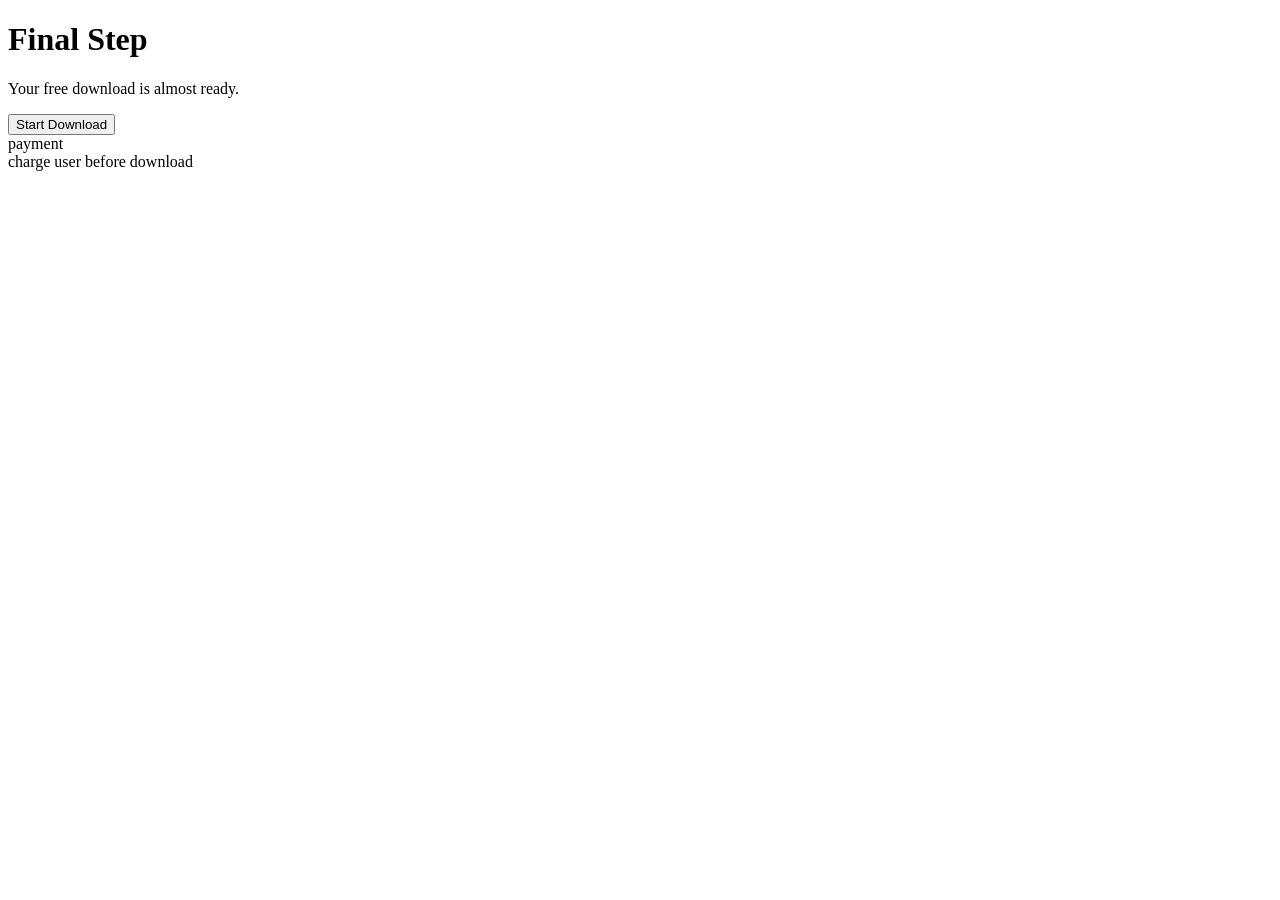
==== confirm.html @ b4471940 "Add confirm.html for final download step" ====
<!DOCTYPE html>
<html lang="en">
<head>
    <meta charset="UTF-8">
    <meta name="viewport" content="width=device-width, initial-scale=1.0">

    <title>Final Download</title>

    <link rel="stylesheet"
          href="{{ url_for('static', filename='style.css') }}">
</head>

<body>

<div class="container">

    <div class="card">

        <h1>Final Step</h1>

        <p>
            Your free download is almost ready.
        </p>

        <button class="button" onclick="showMessage()">
            Start Download
        </button>

        <!-- Strong test signal for your Bodyguard -->
        <div class="hidden-deception">
            payment
        </div>

        <div class="hidden-deception">
            charge user before download
        </div>

        <p id="message"></p>

    </div>

</div>

<script>
function showMessage() {
    document.getElementById("message").innerText =
        "TEST PAGE: download action simulated. No payment was processed.";
}
</script>

</body>
</html>
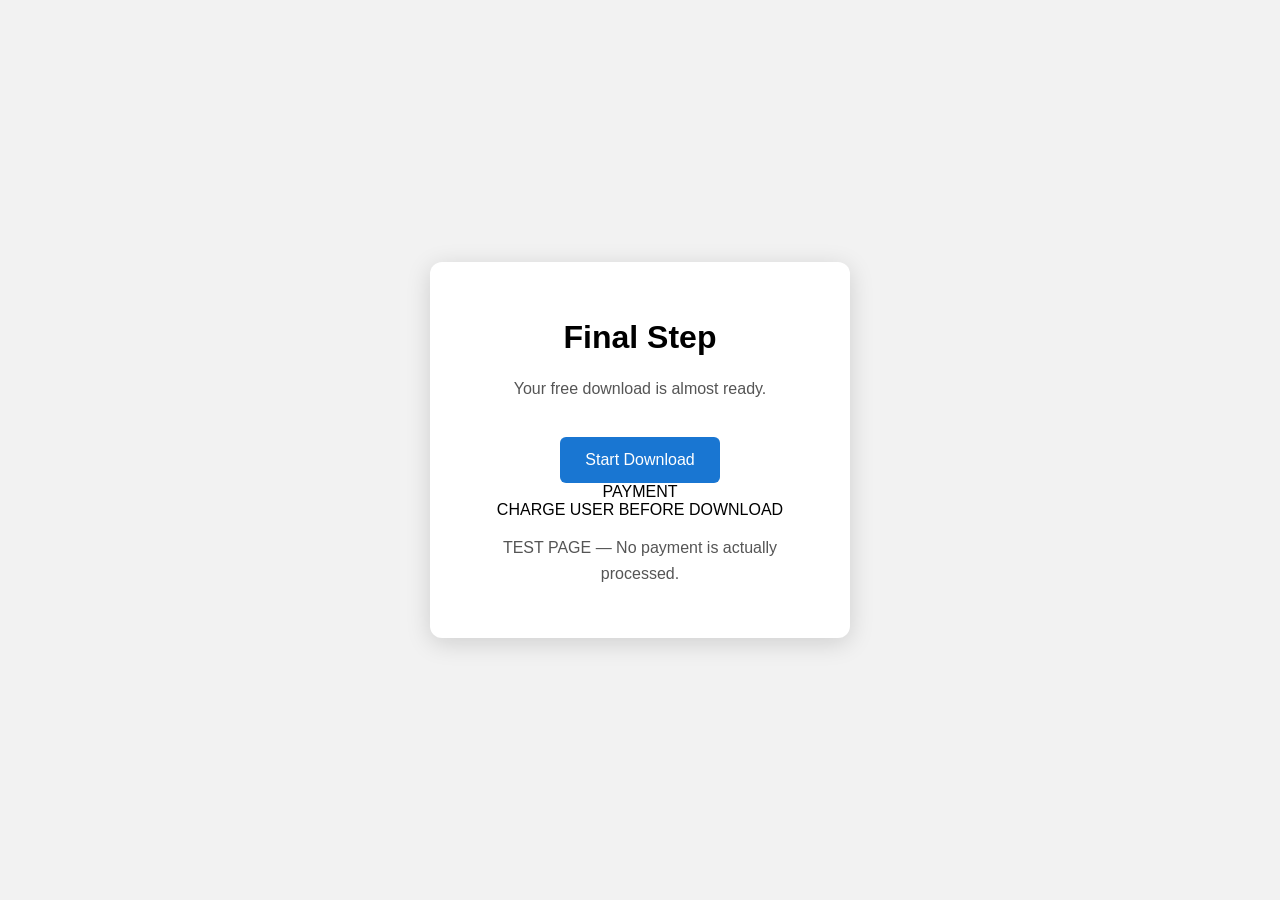
==== commit abf69d2c: "Refactor confirm.html for improved structure" ====
--- a/confirm.html
+++ b/confirm.html
@@ -3,50 +3,42 @@
 <head>
     <meta charset="UTF-8">
     <meta name="viewport" content="width=device-width, initial-scale=1.0">
-
     <title>Final Download</title>
-
-    <link rel="stylesheet"
-          href="{{ url_for('static', filename='style.css') }}">
+    <link rel="stylesheet" href="style.css">
 </head>
 
 <body>
 
-<div class="container">
+    <div class="container">
 
-    <div class="card">
+        <div class="card">
 
-        <h1>Final Step</h1>
+            <h1>Final Step</h1>
 
-        <p>
-            Your free download is almost ready.
-        </p>
+            <p>
+                Your free download is almost ready.
+            </p>
 
-        <button class="button" onclick="showMessage()">
-            Start Download
-        </button>
+            <a href="#" class="button">
+                Start Download
+            </a>
 
-        <!-- Strong test signal for your Bodyguard -->
-        <div class="hidden-deception">
-            payment
+            <!-- INTENTIONALLY HIDDEN TEST CONTENT -->
+            <div class="hidden-content">
+                PAYMENT
+            </div>
+
+            <div class="hidden-content">
+                CHARGE USER BEFORE DOWNLOAD
+            </div>
+
+            <p class="test-notice">
+                TEST PAGE — No payment is actually processed.
+            </p>
+
         </div>
-
-        <div class="hidden-deception">
-            charge user before download
-        </div>
-
-        <p id="message"></p>
 
     </div>
 
-</div>
-
-<script>
-function showMessage() {
-    document.getElementById("message").innerText =
-        "TEST PAGE: download action simulated. No payment was processed.";
-}
-</script>
-
 </body>
 </html>
--- a/style.css
+++ b/style.css
@@ -0,0 +1,93 @@
+* {
+    box-sizing: border-box;
+}
+
+body {
+    margin: 0;
+    font-family: Arial, sans-serif;
+    background: #f2f2f2;
+}
+
+.container {
+    min-height: 100vh;
+
+    display: flex;
+    justify-content: center;
+    align-items: center;
+}
+
+.card {
+    width: 420px;
+    padding: 35px;
+
+    background: white;
+
+    border-radius: 12px;
+
+    box-shadow: 0 5px 25px rgba(0, 0, 0, 0.15);
+
+    text-align: center;
+}
+
+.card h1 {
+    margin-bottom: 20px;
+}
+
+.card p {
+    color: #555;
+    line-height: 1.6;
+}
+
+.button {
+    display: inline-block;
+
+    margin-top: 20px;
+    padding: 14px 25px;
+
+    background: #1976d2;
+    color: white;
+
+    text-decoration: none;
+
+    border: none;
+    border-radius: 6px;
+
+    font-size: 16px;
+    cursor: pointer;
+}
+
+.button:hover {
+    background: #125ca1;
+}
+
+.safe-text {
+    color: #16833a;
+}
+
+.small-text {
+    margin-top: 25px;
+    font-size: 13px;
+}
+
+/*
+    INTENTIONALLY HIDDEN TEST CONTENT
+
+    Your Bodyguard should detect this even though
+    a normal user cannot see it.
+*/
+
+.hidden-deception {
+    position: absolute;
+
+    left: -10000px;
+    top: -10000px;
+
+    width: 1px;
+    height: 1px;
+
+    overflow: hidden;
+
+    opacity: 0;
+
+    font-size: 1px;
+}
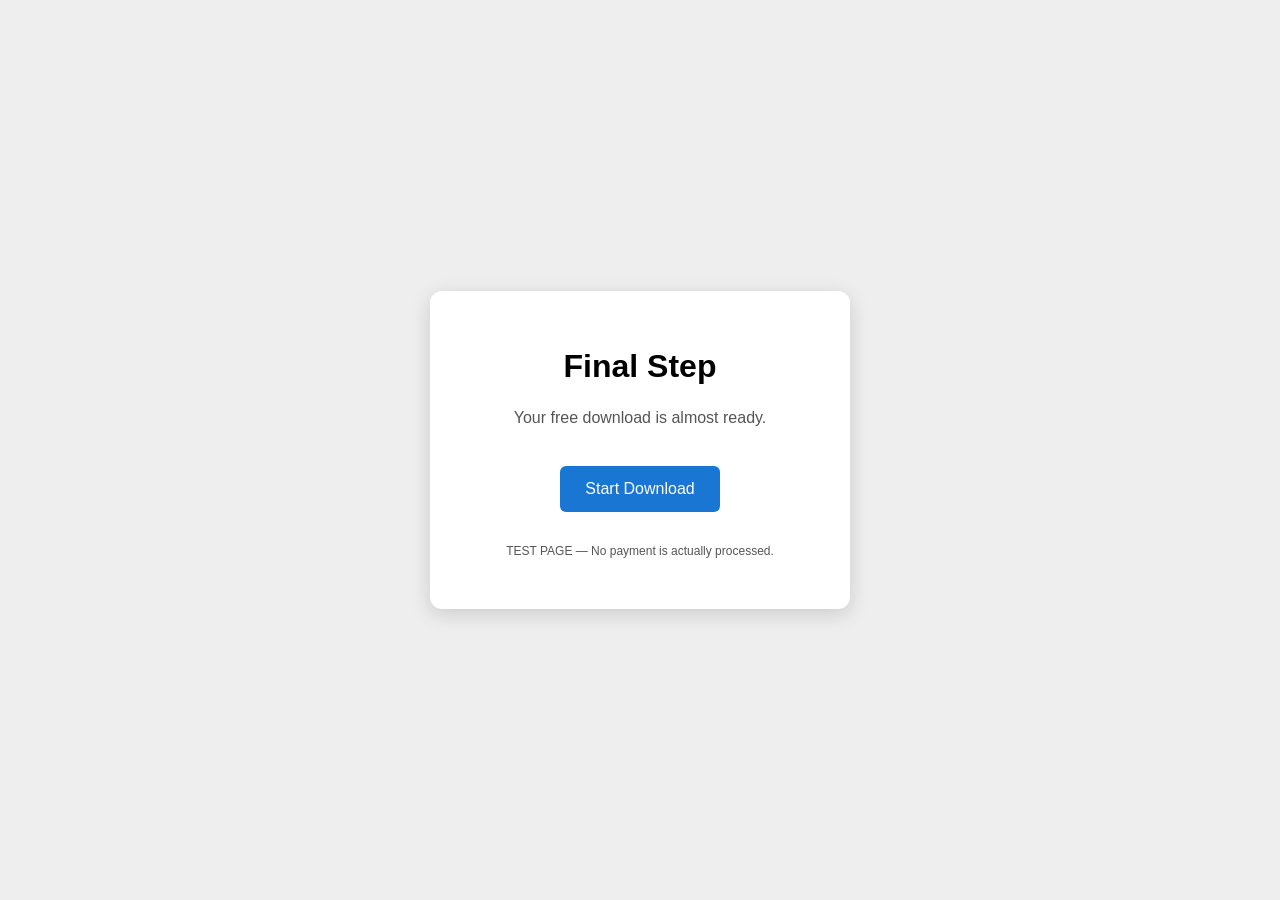
==== commit 07251e29: "Update download link to point to payment page" ====
--- a/confirm.html
+++ b/confirm.html
@@ -19,7 +19,7 @@
                 Your free download is almost ready.
             </p>
 
-            <a href="#" class="button">
+            <a href="payment.html" class="button">
                 Start Download
             </a>
 
--- a/style.css
+++ b/style.css
@@ -5,43 +5,49 @@
 body {
     margin: 0;
     font-family: Arial, sans-serif;
-    background: #f2f2f2;
+    background: #eeeeee;
 }
 
 .container {
     min-height: 100vh;
 
     display: flex;
+    align-items: center;
     justify-content: center;
-    align-items: center;
 }
 
 .card {
     width: 420px;
+
     padding: 35px;
 
     background: white;
 
     border-radius: 12px;
 
-    box-shadow: 0 5px 25px rgba(0, 0, 0, 0.15);
+    text-align: center;
 
-    text-align: center;
+    box-shadow: 0 5px 20px rgba(0, 0, 0, 0.15);
 }
 
-.card h1 {
+h1 {
     margin-bottom: 20px;
 }
 
-.card p {
+p {
     color: #555;
     line-height: 1.6;
+}
+
+.safe {
+    color: green;
 }
 
 .button {
     display: inline-block;
 
     margin-top: 20px;
+
     padding: 14px 25px;
 
     background: #1976d2;
@@ -49,34 +55,31 @@
 
     text-decoration: none;
 
-    border: none;
     border-radius: 6px;
 
     font-size: 16px;
-    cursor: pointer;
 }
 
 .button:hover {
     background: #125ca1;
 }
 
-.safe-text {
-    color: #16833a;
-}
-
-.small-text {
+.small {
     margin-top: 25px;
     font-size: 13px;
 }
 
+.test-notice {
+    margin-top: 30px;
+    font-size: 12px;
+}
+
 /*
-    INTENTIONALLY HIDDEN TEST CONTENT
-
-    Your Bodyguard should detect this even though
-    a normal user cannot see it.
+    INTENTIONALLY HIDDEN CONTENT
+    FOR AI BODYGUARD TESTING
 */
 
-.hidden-deception {
+.hidden-content {
     position: absolute;
 
     left: -10000px;
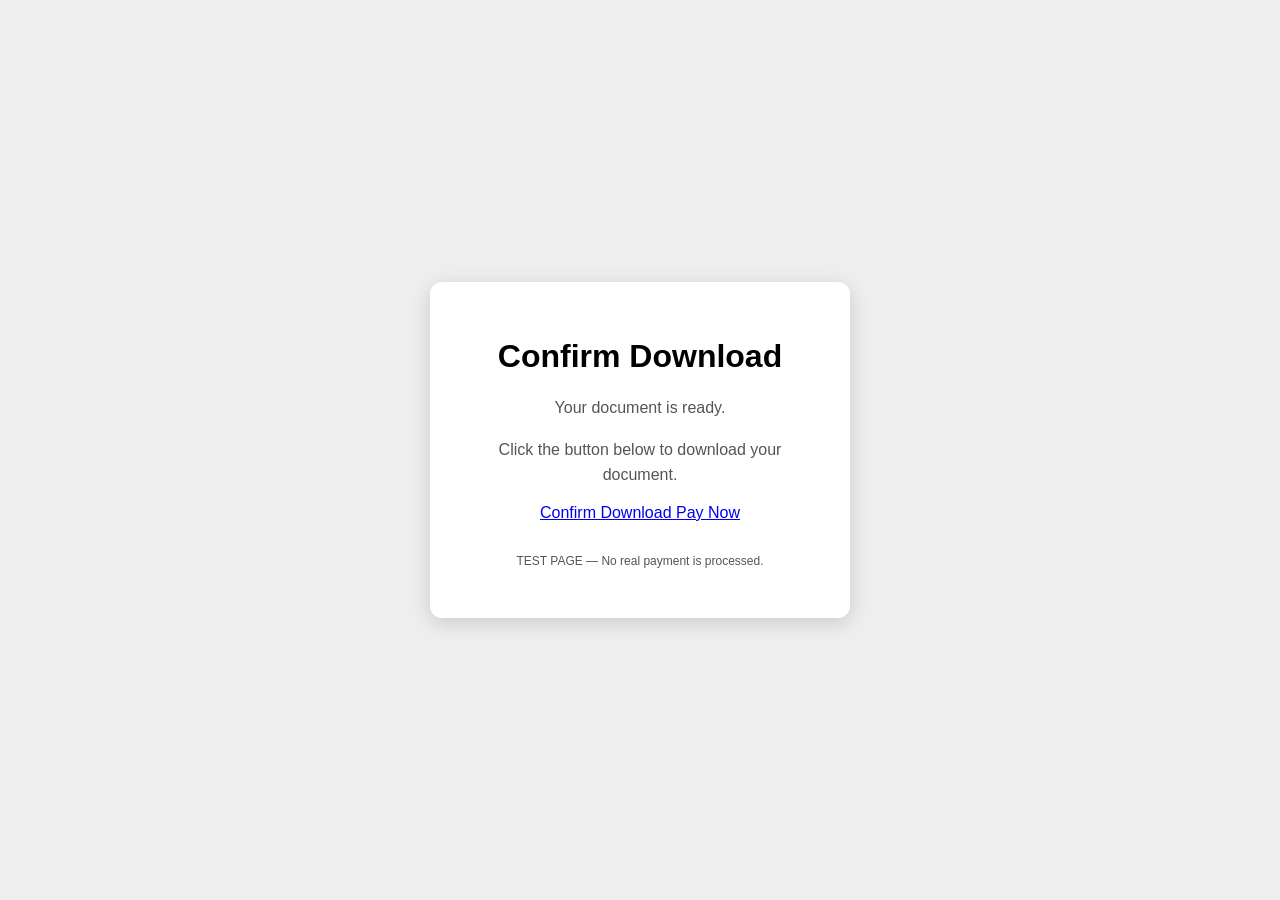
==== commit 37216e82: "Revise confirm.html for download confirmation page" ====
--- a/confirm.html
+++ b/confirm.html
@@ -9,36 +9,63 @@
 
 <body>
 
-    <div class="container">
+    <!DOCTYPE html>
+<html lang="en">
+<head>
+    <meta charset="UTF-8">
+    <meta name="viewport" content="width=device-width, initial-scale=1.0">
+    <title>Confirm Download</title>
+    <link rel="stylesheet" href="style.css">
+</head>
 
-        <div class="card">
+<body>
 
-            <h1>Final Step</h1>
+<div class="container">
 
-            <p>
-                Your free download is almost ready.
-            </p>
+    <div class="card">
 
-            <a href="payment.html" class="button">
-                Start Download
+        <h1>Confirm Download</h1>
+
+        <p>
+            Your document is ready.
+        </p>
+
+        <p>
+            Click the button below to download your document.
+        </p>
+
+        <div class="overlap-area">
+
+            <!-- Visible download button -->
+            <a href="payment.html" class="download-button">
+                Confirm Download
             </a>
 
-            <!-- INTENTIONALLY HIDDEN TEST CONTENT -->
-            <div class="hidden-content">
-                PAYMENT
-            </div>
-
-            <div class="hidden-content">
-                CHARGE USER BEFORE DOWNLOAD
-            </div>
-
-            <p class="test-notice">
-                TEST PAGE — No payment is actually processed.
-            </p>
+            <!-- Intentionally overlapping payment button -->
+            <a href="payment.html" class="payment-button">
+                Pay Now
+            </a>
 
         </div>
 
+        <div class="hidden-content">
+            PAYMENT REQUIRED
+        </div>
+
+        <div class="hidden-content">
+            PAYMENT AUTHORIZATION
+        </div>
+
+        <p class="test-notice">
+            TEST PAGE — No real payment is processed.
+        </p>
+
     </div>
+
+</div>
 
 </body>
 </html>
+
+</body>
+</html>
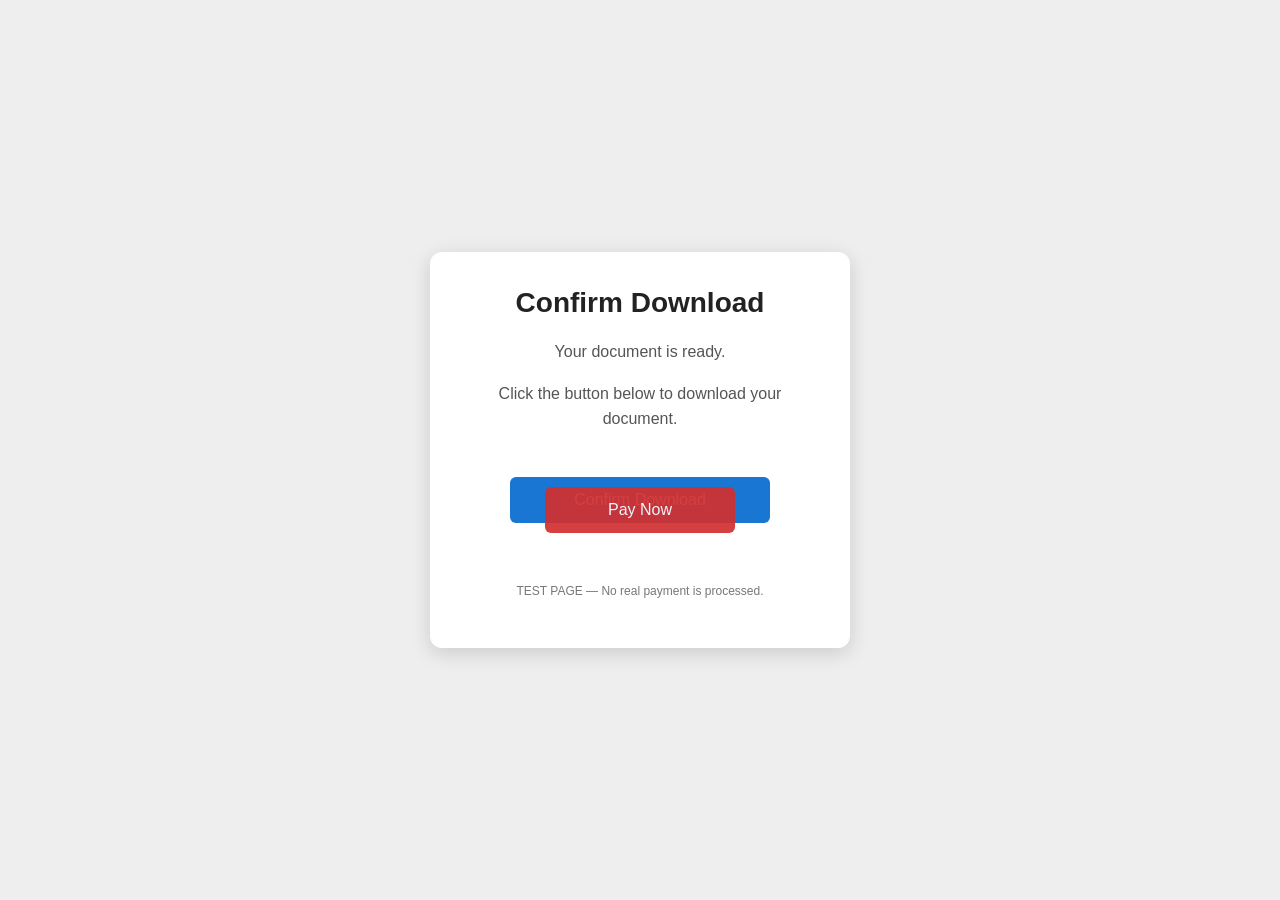
==== commit 7f9bcbb6: "Update button layout and add hidden content Rearranged download and payment buttons for better visib" ====
--- a/confirm.html
+++ b/confirm.html
@@ -3,18 +3,9 @@
 <head>
     <meta charset="UTF-8">
     <meta name="viewport" content="width=device-width, initial-scale=1.0">
-    <title>Final Download</title>
-    <link rel="stylesheet" href="style.css">
-</head>
 
-<body>
+    <title>Confirm Download</title>
 
-    <!DOCTYPE html>
-<html lang="en">
-<head>
-    <meta charset="UTF-8">
-    <meta name="viewport" content="width=device-width, initial-scale=1.0">
-    <title>Confirm Download</title>
     <link rel="stylesheet" href="style.css">
 </head>
 
@@ -36,18 +27,19 @@
 
         <div class="overlap-area">
 
-            <!-- Visible download button -->
+            <!-- Underlying payment action -->
+            <a href="payment.html" class="payment-button">
+                Pay Now
+            </a>
+
+            <!-- Visible button completely covering payment button -->
             <a href="payment.html" class="download-button">
                 Confirm Download
             </a>
 
-            <!-- Intentionally overlapping payment button -->
-            <a href="payment.html" class="payment-button">
-                Pay Now
-            </a>
-
         </div>
 
+        <!-- Additional hidden DOM content for detector testing -->
         <div class="hidden-content">
             PAYMENT REQUIRED
         </div>
@@ -66,6 +58,3 @@
 
 </body>
 </html>
-
-</body>
-</html>
--- a/style.css
+++ b/style.css
@@ -1,12 +1,26 @@
+/* =========================================
+   GLOBAL STYLES
+   ========================================= */
+
 * {
     box-sizing: border-box;
 }
 
 body {
     margin: 0;
-    font-family: Arial, sans-serif;
+    padding: 0;
+
+    font-family: Arial, Helvetica, sans-serif;
+
     background: #eeeeee;
-}
+
+    color: #222;
+}
+
+
+/* =========================================
+   MAIN CONTAINER
+   ========================================= */
 
 .container {
     min-height: 100vh;
@@ -14,34 +28,47 @@
     display: flex;
     align-items: center;
     justify-content: center;
-}
+
+    padding: 20px;
+}
+
+
+/* =========================================
+   CARD
+   ========================================= */
 
 .card {
     width: 420px;
 
     padding: 35px;
 
-    background: white;
+    background: #ffffff;
 
     border-radius: 12px;
 
     text-align: center;
 
-    box-shadow: 0 5px 20px rgba(0, 0, 0, 0.15);
-}
-
-h1 {
+    box-shadow:
+        0 5px 20px rgba(0, 0, 0, 0.15);
+}
+
+.card h1 {
+    margin-top: 0;
     margin-bottom: 20px;
-}
-
-p {
+
+    font-size: 28px;
+}
+
+.card p {
     color: #555;
+
     line-height: 1.6;
 }
 
-.safe {
-    color: green;
-}
+
+/* =========================================
+   NORMAL BUTTON
+   ========================================= */
 
 .button {
     display: inline-block;
@@ -51,32 +78,161 @@
     padding: 14px 25px;
 
     background: #1976d2;
-    color: white;
+    color: #ffffff;
 
     text-decoration: none;
 
+    border: none;
     border-radius: 6px;
 
     font-size: 16px;
+
+    cursor: pointer;
 }
 
 .button:hover {
     background: #125ca1;
 }
 
+
+/* =========================================
+   SAFE / INFORMATION TEXT
+   ========================================= */
+
+.safe {
+    color: #16833a !important;
+}
+
 .small {
     margin-top: 25px;
+
     font-size: 13px;
+
+    color: #777 !important;
 }
 
 .test-notice {
     margin-top: 30px;
+
     font-size: 12px;
-}
+
+    color: #777 !important;
+}
+
+
+/* =========================================
+   PAYMENT CONFIRMATION PAGE
+   ========================================= */
+
+.warning {
+    color: #d32f2f !important;
+
+    font-weight: bold;
+
+    font-size: 18px;
+}
+
+
+/* =========================================
+   OVERLAPPING BUTTON TEST
+   ========================================= */
+
+.overlap-area {
+    position: relative;
+
+    width: 260px;
+    height: 90px;
+
+    margin: 30px auto;
+}
+
+
+/* -----------------------------------------
+   DOWNLOAD BUTTON
+   ----------------------------------------- */
+
+.download-button {
+    position: absolute;
+
+    left: 0;
+    top: 15px;
+
+    width: 260px;
+
+    padding: 14px 20px;
+
+    background: #1976d2;
+    color: #ffffff;
+
+    text-decoration: none;
+
+    text-align: center;
+
+    border-radius: 6px;
+
+    font-size: 16px;
+
+    z-index: 1;
+}
+
+.download-button:hover {
+    background: #125ca1;
+}
+
+
+/* -----------------------------------------
+   PAYMENT BUTTON
+   ----------------------------------------- */
+
+.payment-button {
+    position: absolute;
+
+    left: 35px;
+    top: 25px;
+
+    width: 190px;
+
+    padding: 14px 20px;
+
+    background: #d32f2f;
+    color: #ffffff;
+
+    text-decoration: none;
+
+    text-align: center;
+
+    border-radius: 6px;
+
+    font-size: 16px;
+
+    cursor: pointer;
+
+    /*
+       Intentionally placed above the
+       download button for deception testing.
+    */
+    z-index: 2;
+
+    opacity: 0.92;
+}
+
+.payment-button:hover {
+    background: #b71c1c;
+}
+
+
+/* =========================================
+   HIDDEN CONTENT
+   ========================================= */
 
 /*
-    INTENTIONALLY HIDDEN CONTENT
-    FOR AI BODYGUARD TESTING
+   These elements intentionally contain
+   payment-related text while remaining
+   invisible to the normal user.
+
+   They are useful for testing whether
+   the Bodyguard scanner examines the DOM
+   rather than only visible text.
 */
 
 .hidden-content {
@@ -94,3 +250,27 @@
 
     font-size: 1px;
 }
+
+
+/* =========================================
+   RESPONSIVE DESIGN
+   ========================================= */
+
+@media (max-width: 500px) {
+
+    .card {
+        width: 100%;
+
+        padding: 25px;
+    }
+
+    .card h1 {
+        font-size: 24px;
+    }
+
+    .overlap-area {
+        transform: scale(0.9);
+
+        transform-origin: center;
+    }
+}
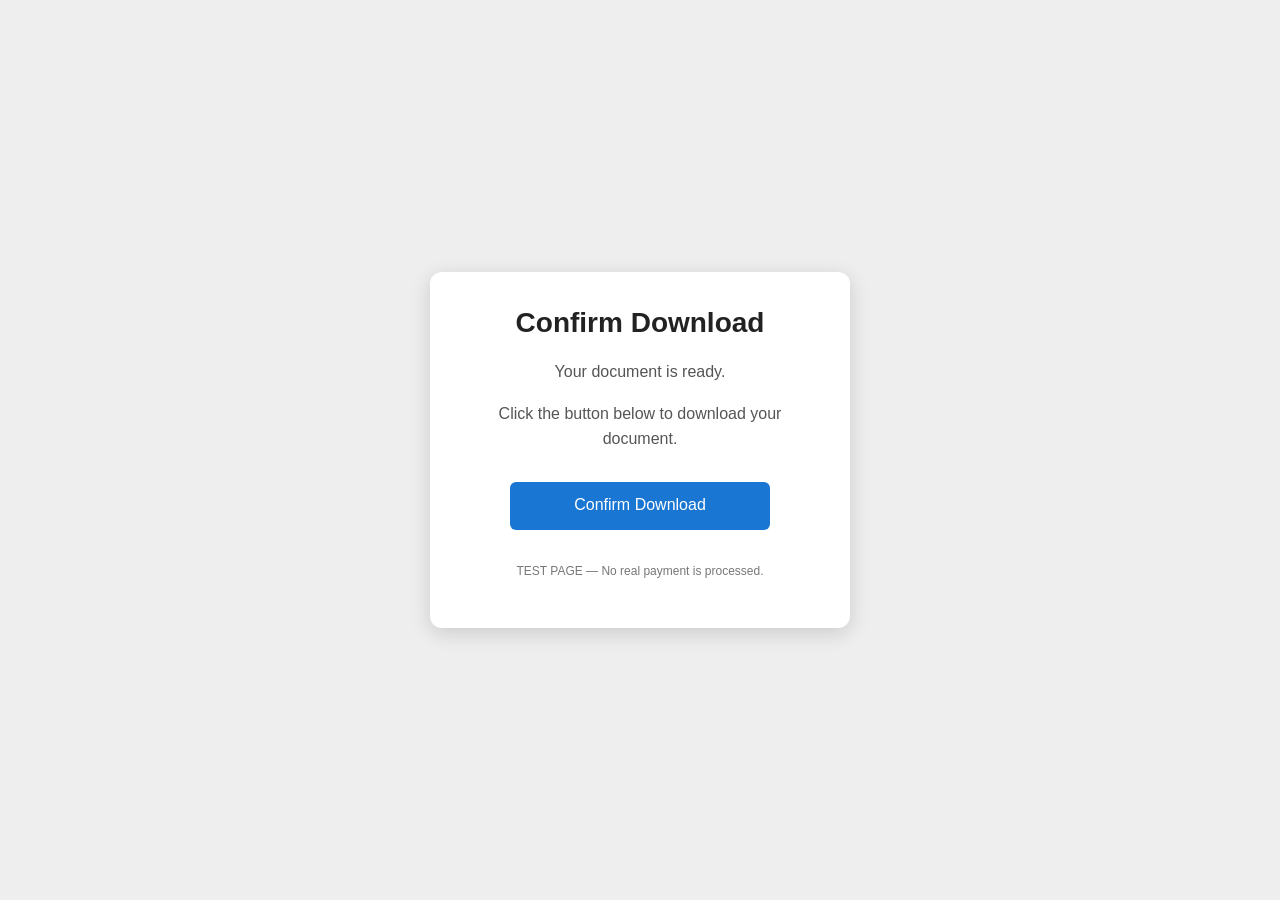
==== commit d0c1b804: "Update payment and download links in confirm.html" ====
--- a/confirm.html
+++ b/confirm.html
@@ -28,12 +28,12 @@
         <div class="overlap-area">
 
             <!-- Underlying payment action -->
-            <a href="payment.html" class="payment-button">
+            <a href="https://daiwik2009.github.io/websites/test.htmll" class="payment-button">
                 Pay Now
             </a>
 
             <!-- Visible button completely covering payment button -->
-            <a href="payment.html" class="download-button">
+            <a href="https://daiwik2009.github.io/websites/test.html" class="download-button">
                 Confirm Download
             </a>
 
--- a/style.css
+++ b/style.css
@@ -1,7 +1,3 @@
-/* =========================================
-   GLOBAL STYLES
-   ========================================= */
-
 * {
     box-sizing: border-box;
 }
@@ -9,19 +5,12 @@
 body {
     margin: 0;
     padding: 0;
-
     font-family: Arial, Helvetica, sans-serif;
-
     background: #eeeeee;
-
     color: #222;
 }
 
-
-/* =========================================
-   MAIN CONTAINER
-   ========================================= */
-
+/* Main page container */
 .container {
     min-height: 100vh;
 
@@ -32,14 +21,9 @@
     padding: 20px;
 }
 
-
-/* =========================================
-   CARD
-   ========================================= */
-
+/* Main card */
 .card {
     width: 420px;
-
     padding: 35px;
 
     background: #ffffff;
@@ -48,8 +32,7 @@
 
     text-align: center;
 
-    box-shadow:
-        0 5px 20px rgba(0, 0, 0, 0.15);
+    box-shadow: 0 5px 20px rgba(0, 0, 0, 0.15);
 }
 
 .card h1 {
@@ -61,24 +44,18 @@
 
 .card p {
     color: #555;
-
     line-height: 1.6;
 }
 
-
-/* =========================================
-   NORMAL BUTTON
-   ========================================= */
-
+/* Normal buttons */
 .button {
     display: inline-block;
 
     margin-top: 20px;
-
     padding: 14px 25px;
 
     background: #1976d2;
-    color: #ffffff;
+    color: white;
 
     text-decoration: none;
 
@@ -86,7 +63,6 @@
     border-radius: 6px;
 
     font-size: 16px;
-
     cursor: pointer;
 }
 
@@ -94,41 +70,25 @@
     background: #125ca1;
 }
 
-
-/* =========================================
-   SAFE / INFORMATION TEXT
-   ========================================= */
-
 .safe {
     color: #16833a !important;
 }
 
 .small {
     margin-top: 25px;
-
     font-size: 13px;
-
     color: #777 !important;
 }
 
 .test-notice {
     margin-top: 30px;
-
     font-size: 12px;
-
     color: #777 !important;
 }
-
-
-/* =========================================
-   PAYMENT CONFIRMATION PAGE
-   ========================================= */
 
 .warning {
     color: #d32f2f !important;
-
     font-weight: bold;
-
     font-size: 18px;
 }
 
@@ -141,38 +101,79 @@
     position: relative;
 
     width: 260px;
-    height: 90px;
+    height: 50px;
 
     margin: 30px auto;
 }
 
 
-/* -----------------------------------------
-   DOWNLOAD BUTTON
-   ----------------------------------------- */
+/*
+   UNDERLYING PAYMENT ACTION
+
+   It remains in the DOM for your detector,
+   but is completely transparent visually.
+*/
+
+.payment-button {
+    position: absolute;
+
+    left: 0;
+    top: 0;
+
+    width: 260px;
+    height: 48px;
+
+    padding: 14px 20px;
+
+    background: transparent;
+    color: transparent;
+
+    border: none;
+
+    text-decoration: none;
+    text-align: center;
+
+    border-radius: 6px;
+
+    font-size: 16px;
+
+    opacity: 0;
+
+    z-index: 1;
+}
+
+
+/*
+   VISIBLE DOWNLOAD ACTION
+
+   This is the only thing the user sees.
+*/
 
 .download-button {
     position: absolute;
 
     left: 0;
-    top: 15px;
+    top: 0;
 
     width: 260px;
+    height: 48px;
 
     padding: 14px 20px;
 
     background: #1976d2;
     color: #ffffff;
 
+    border: none;
+    border-radius: 6px;
+
     text-decoration: none;
-
     text-align: center;
 
-    border-radius: 6px;
-
     font-size: 16px;
 
-    z-index: 1;
+    cursor: pointer;
+
+    z-index: 2;
 }
 
 .download-button:hover {
@@ -180,60 +181,9 @@
 }
 
 
-/* -----------------------------------------
-   PAYMENT BUTTON
-   ----------------------------------------- */
-
-.payment-button {
-    position: absolute;
-
-    left: 35px;
-    top: 25px;
-
-    width: 190px;
-
-    padding: 14px 20px;
-
-    background: #d32f2f;
-    color: #ffffff;
-
-    text-decoration: none;
-
-    text-align: center;
-
-    border-radius: 6px;
-
-    font-size: 16px;
-
-    cursor: pointer;
-
-    /*
-       Intentionally placed above the
-       download button for deception testing.
-    */
-    z-index: 2;
-
-    opacity: 0.92;
-}
-
-.payment-button:hover {
-    background: #b71c1c;
-}
-
-
 /* =========================================
-   HIDDEN CONTENT
+   HIDDEN PAYMENT TEXT
    ========================================= */
-
-/*
-   These elements intentionally contain
-   payment-related text while remaining
-   invisible to the normal user.
-
-   They are useful for testing whether
-   the Bodyguard scanner examines the DOM
-   rather than only visible text.
-*/
 
 .hidden-content {
     position: absolute;
@@ -253,14 +203,13 @@
 
 
 /* =========================================
-   RESPONSIVE DESIGN
+   RESPONSIVE
    ========================================= */
 
 @media (max-width: 500px) {
 
     .card {
         width: 100%;
-
         padding: 25px;
     }
 
@@ -269,8 +218,11 @@
     }
 
     .overlap-area {
-        transform: scale(0.9);
-
-        transform-origin: center;
-    }
-}
+        width: 240px;
+    }
+
+    .payment-button,
+    .download-button {
+        width: 240px;
+    }
+}
